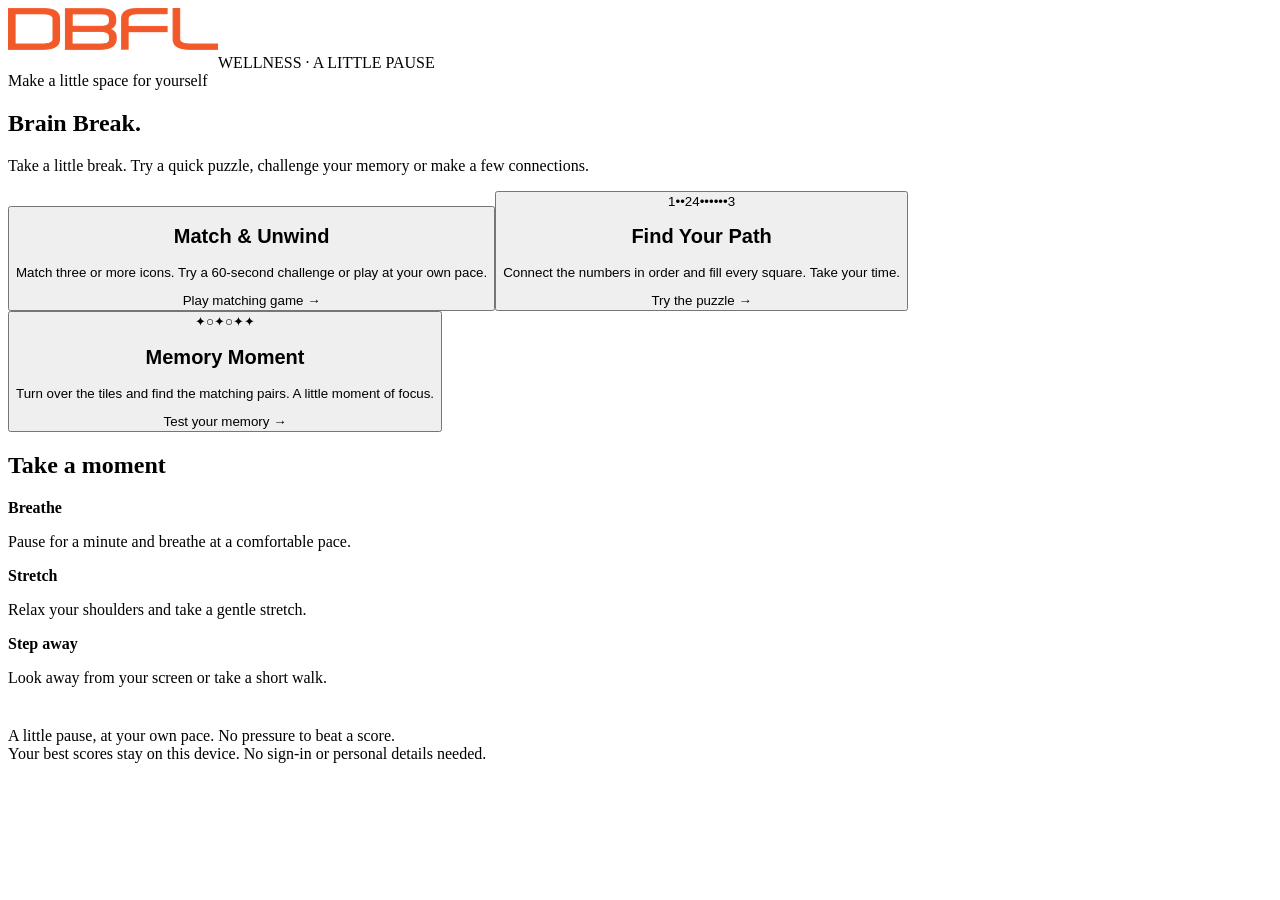
==== template.html @ 32620ccd "Build three branded staff Brain Break games with offline assets and Vercel setup" ====
<!doctype html><html lang="en"><head><meta charset="utf-8"><meta name="viewport" content="width=device-width,initial-scale=1"><meta name="description" content="Three gentle DBFL Brain Break games: matching, number paths and memory pairs."><title>DBFL · Brain Break</title><style>/*CSS*/</style></head><body><main class="shell"><div class="brand"><img class="dbfl-logo" src="[data-uri]" alt="DBFL Consulting Engineers" width="210" height="60"><span>WELLNESS · A LITTLE PAUSE</span></div><section id="home"><header class="hero"><span class="eyebrow">Make a little space for yourself</span><h1>Brain Break.</h1><p>Take a little break. Try a quick puzzle, challenge your memory or make a few connections.</p></header><div class="cards"><button type="button" class="card" data-game="match"><div class="art" id="match-art" aria-hidden="true"></div><h2>Match &amp; Unwind</h2><p>Match three or more icons. Try a 60-second challenge or play at your own pace.</p><span class="cta">Play matching game →</span></button><button type="button" class="card" data-game="path"><div class="art" aria-hidden="true"><div class="mini-path"><span>1</span><span>•</span><span>•</span><span>2</span><span>4</span><span>•</span><span>•</span><span>•</span><span>•</span><span>•</span><span>•</span><span>3</span></div></div><h2>Find Your Path</h2><p>Connect the numbers in order and fill every square. Take your time.</p><span class="cta">Try the puzzle →</span></button><button type="button" class="card" data-game="memory"><div class="art" aria-hidden="true"><div class="mini-memory"><span>✦</span><span>○</span><span>✦</span><span>○</span><span>✦</span><span>✦</span></div></div><h2>Memory Moment</h2><p>Turn over the tiles and find the matching pairs. A little moment of focus.</p><span class="cta">Test your memory →</span></button></div><aside class="wellness"><h2>Take a moment</h2><div class="wellness-grid"><div><strong>Breathe</strong><p>Pause for a minute and breathe at a comfortable pace.</p></div><div><strong>Stretch</strong><p>Relax your shoulders and take a gentle stretch.</p></div><div><strong>Step away</strong><p>Look away from your screen or take a short walk.</p></div></div></aside></section><section id="game" class="game" hidden tabindex="-1" aria-labelledby="title"><div class="game-head"><div><span id="tag" class="eyebrow"></span><h2 id="title"></h2></div><button type="button" class="quiet" id="back">← All games</button></div><p class="instructions" id="instructions"></p><div class="controls" id="settings"></div><div class="stats" id="stats"></div><div class="game-actions"><button type="button" class="primary" id="start">Start →</button><button type="button" class="quiet" id="restart">Start again</button><button type="button" class="quiet" id="undo">Undo</button><button type="button" class="quiet" id="hint">Hint</button></div><div id="board" class="board" aria-label="Game board"></div><p class="status" id="status" role="status"></p><div class="result" id="result" role="status" hidden></div></section><footer class="footer"><img class="esf-slogan" src="[data-uri]" alt="Engineering Sustainable Futures" width="355" height="20"><br>A little pause, at your own pace. No pressure to beat a score.<br>Your best scores stay on this device. No sign-in or personal details needed.</footer></main><script>/*ENGINE*/</script><script>/*PATH*/</script><script>/*APP*/</script></body></html>
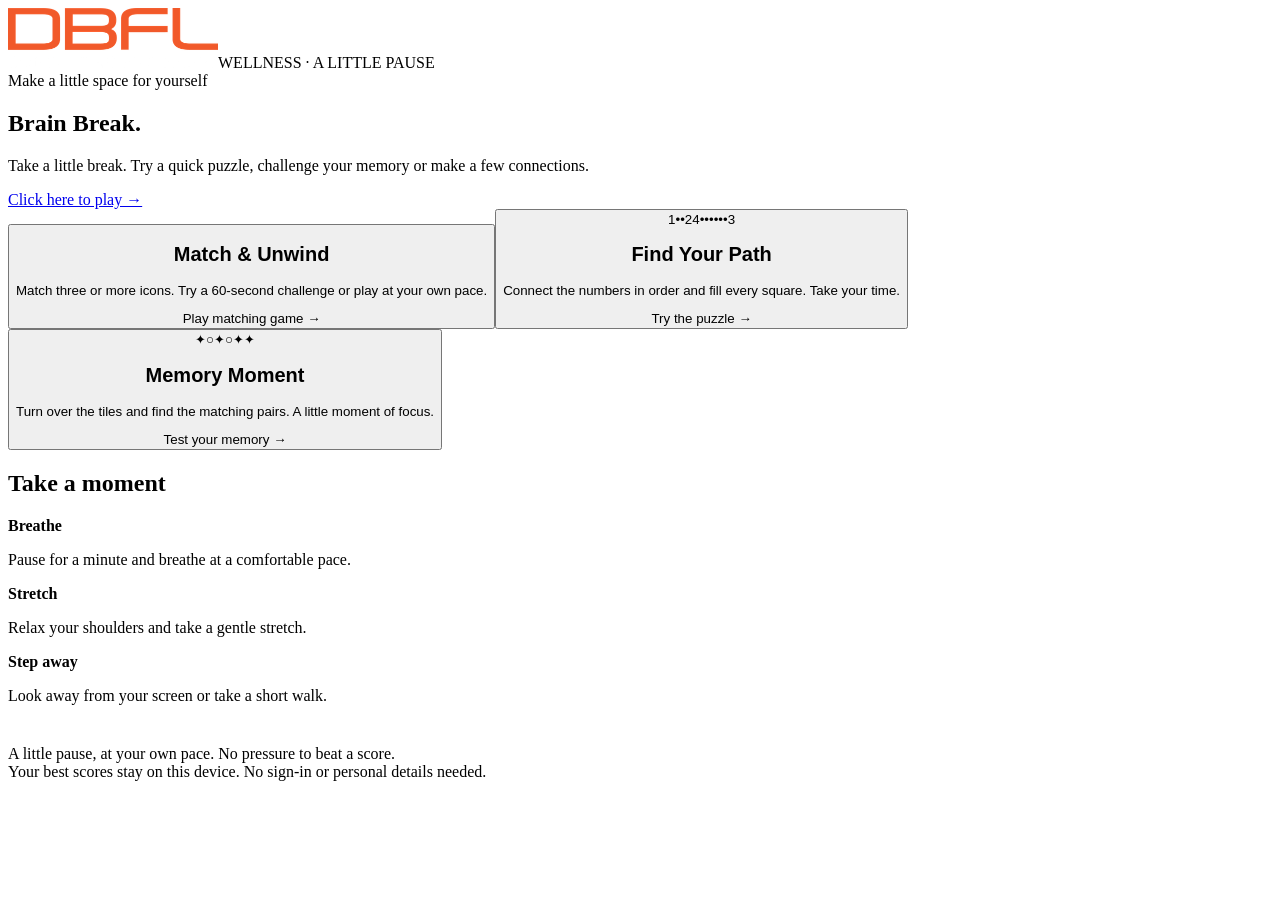
==== commit 69f5c09b: "Add full-width play header, path times and result copying; document private staff leaderboards" ====
--- a/template.html
+++ b/template.html
@@ -1 +1 @@
-<!doctype html><html lang="en"><head><meta charset="utf-8"><meta name="viewport" content="width=device-width,initial-scale=1"><meta name="description" content="Three gentle DBFL Brain Break games: matching, number paths and memory pairs."><title>DBFL · Brain Break</title><style>/*CSS*/</style></head><body><main class="shell"><div class="brand"><img class="dbfl-logo" src="[data-uri]" alt="DBFL Consulting Engineers" width="210" height="60"><span>WELLNESS · A LITTLE PAUSE</span></div><section id="home"><header class="hero"><span class="eyebrow">Make a little space for yourself</span><h1>Brain Break.</h1><p>Take a little break. Try a quick puzzle, challenge your memory or make a few connections.</p></header><div class="cards"><button type="button" class="card" data-game="match"><div class="art" id="match-art" aria-hidden="true"></div><h2>Match &amp; Unwind</h2><p>Match three or more icons. Try a 60-second challenge or play at your own pace.</p><span class="cta">Play matching game →</span></button><button type="button" class="card" data-game="path"><div class="art" aria-hidden="true"><div class="mini-path"><span>1</span><span>•</span><span>•</span><span>2</span><span>4</span><span>•</span><span>•</span><span>•</span><span>•</span><span>•</span><span>•</span><span>3</span></div></div><h2>Find Your Path</h2><p>Connect the numbers in order and fill every square. Take your time.</p><span class="cta">Try the puzzle →</span></button><button type="button" class="card" data-game="memory"><div class="art" aria-hidden="true"><div class="mini-memory"><span>✦</span><span>○</span><span>✦</span><span>○</span><span>✦</span><span>✦</span></div></div><h2>Memory Moment</h2><p>Turn over the tiles and find the matching pairs. A little moment of focus.</p><span class="cta">Test your memory →</span></button></div><aside class="wellness"><h2>Take a moment</h2><div class="wellness-grid"><div><strong>Breathe</strong><p>Pause for a minute and breathe at a comfortable pace.</p></div><div><strong>Stretch</strong><p>Relax your shoulders and take a gentle stretch.</p></div><div><strong>Step away</strong><p>Look away from your screen or take a short walk.</p></div></div></aside></section><section id="game" class="game" hidden tabindex="-1" aria-labelledby="title"><div class="game-head"><div><span id="tag" class="eyebrow"></span><h2 id="title"></h2></div><button type="button" class="quiet" id="back">← All games</button></div><p class="instructions" id="instructions"></p><div class="controls" id="settings"></div><div class="stats" id="stats"></div><div class="game-actions"><button type="button" class="primary" id="start">Start →</button><button type="button" class="quiet" id="restart">Start again</button><button type="button" class="quiet" id="undo">Undo</button><button type="button" class="quiet" id="hint">Hint</button></div><div id="board" class="board" aria-label="Game board"></div><p class="status" id="status" role="status"></p><div class="result" id="result" role="status" hidden></div></section><footer class="footer"><img class="esf-slogan" src="[data-uri]" alt="Engineering Sustainable Futures" width="355" height="20"><br>A little pause, at your own pace. No pressure to beat a score.<br>Your best scores stay on this device. No sign-in or personal details needed.</footer></main><script>/*ENGINE*/</script><script>/*PATH*/</script><script>/*APP*/</script></body></html>
+<!doctype html><html lang="en"><head><meta charset="utf-8"><meta name="viewport" content="width=device-width,initial-scale=1"><meta name="description" content="Three gentle DBFL Brain Break games: matching, number paths and memory pairs."><title>DBFL · Brain Break</title><style>/*CSS*/</style></head><body><main class="shell"><div class="brand"><img class="dbfl-logo" src="[data-uri]" alt="DBFL Consulting Engineers" width="210" height="60"><span>WELLNESS · A LITTLE PAUSE</span></div><section id="home"><header class="hero"><span class="eyebrow">Make a little space for yourself</span><h1>Brain Break.</h1><p>Take a little break. Try a quick puzzle, challenge your memory or make a few connections.</p><a class="primary hero-play" href="#challenges">Click here to play →</a></header><div class="cards" id="challenges"><button type="button" class="card" data-game="match"><div class="art" id="match-art" aria-hidden="true"></div><h2>Match &amp; Unwind</h2><p>Match three or more icons. Try a 60-second challenge or play at your own pace.</p><span class="cta">Play matching game →</span></button><button type="button" class="card" data-game="path"><div class="art" aria-hidden="true"><div class="mini-path"><span>1</span><span>•</span><span>•</span><span>2</span><span>4</span><span>•</span><span>•</span><span>•</span><span>•</span><span>•</span><span>•</span><span>3</span></div></div><h2>Find Your Path</h2><p>Connect the numbers in order and fill every square. Take your time.</p><span class="cta">Try the puzzle →</span></button><button type="button" class="card" data-game="memory"><div class="art" aria-hidden="true"><div class="mini-memory"><span>✦</span><span>○</span><span>✦</span><span>○</span><span>✦</span><span>✦</span></div></div><h2>Memory Moment</h2><p>Turn over the tiles and find the matching pairs. A little moment of focus.</p><span class="cta">Test your memory →</span></button></div><aside class="wellness"><h2>Take a moment</h2><div class="wellness-grid"><div><strong>Breathe</strong><p>Pause for a minute and breathe at a comfortable pace.</p></div><div><strong>Stretch</strong><p>Relax your shoulders and take a gentle stretch.</p></div><div><strong>Step away</strong><p>Look away from your screen or take a short walk.</p></div></div></aside></section><section id="game" class="game" hidden tabindex="-1" aria-labelledby="title"><div class="game-head"><div><span id="tag" class="eyebrow"></span><h2 id="title"></h2></div><button type="button" class="quiet" id="back">← All games</button></div><p class="instructions" id="instructions"></p><div class="controls" id="settings"></div><div class="stats" id="stats"></div><div class="game-actions"><button type="button" class="primary" id="start">Start →</button><button type="button" class="quiet" id="restart">Start again</button><button type="button" class="quiet" id="undo">Undo</button><button type="button" class="quiet" id="hint">Hint</button><button type="button" class="quiet" id="copy-result" hidden>Copy my result</button></div><div id="board" class="board" aria-label="Game board"></div><p class="status" id="status" role="status"></p><div class="result" id="result" role="status" hidden></div></section><footer class="footer"><img class="esf-slogan" src="[data-uri]" alt="Engineering Sustainable Futures" width="355" height="20"><br>A little pause, at your own pace. No pressure to beat a score.<br>Your best scores stay on this device. No sign-in or personal details needed.</footer></main><script>/*ENGINE*/</script><script>/*PATH*/</script><script>/*APP*/</script></body></html>
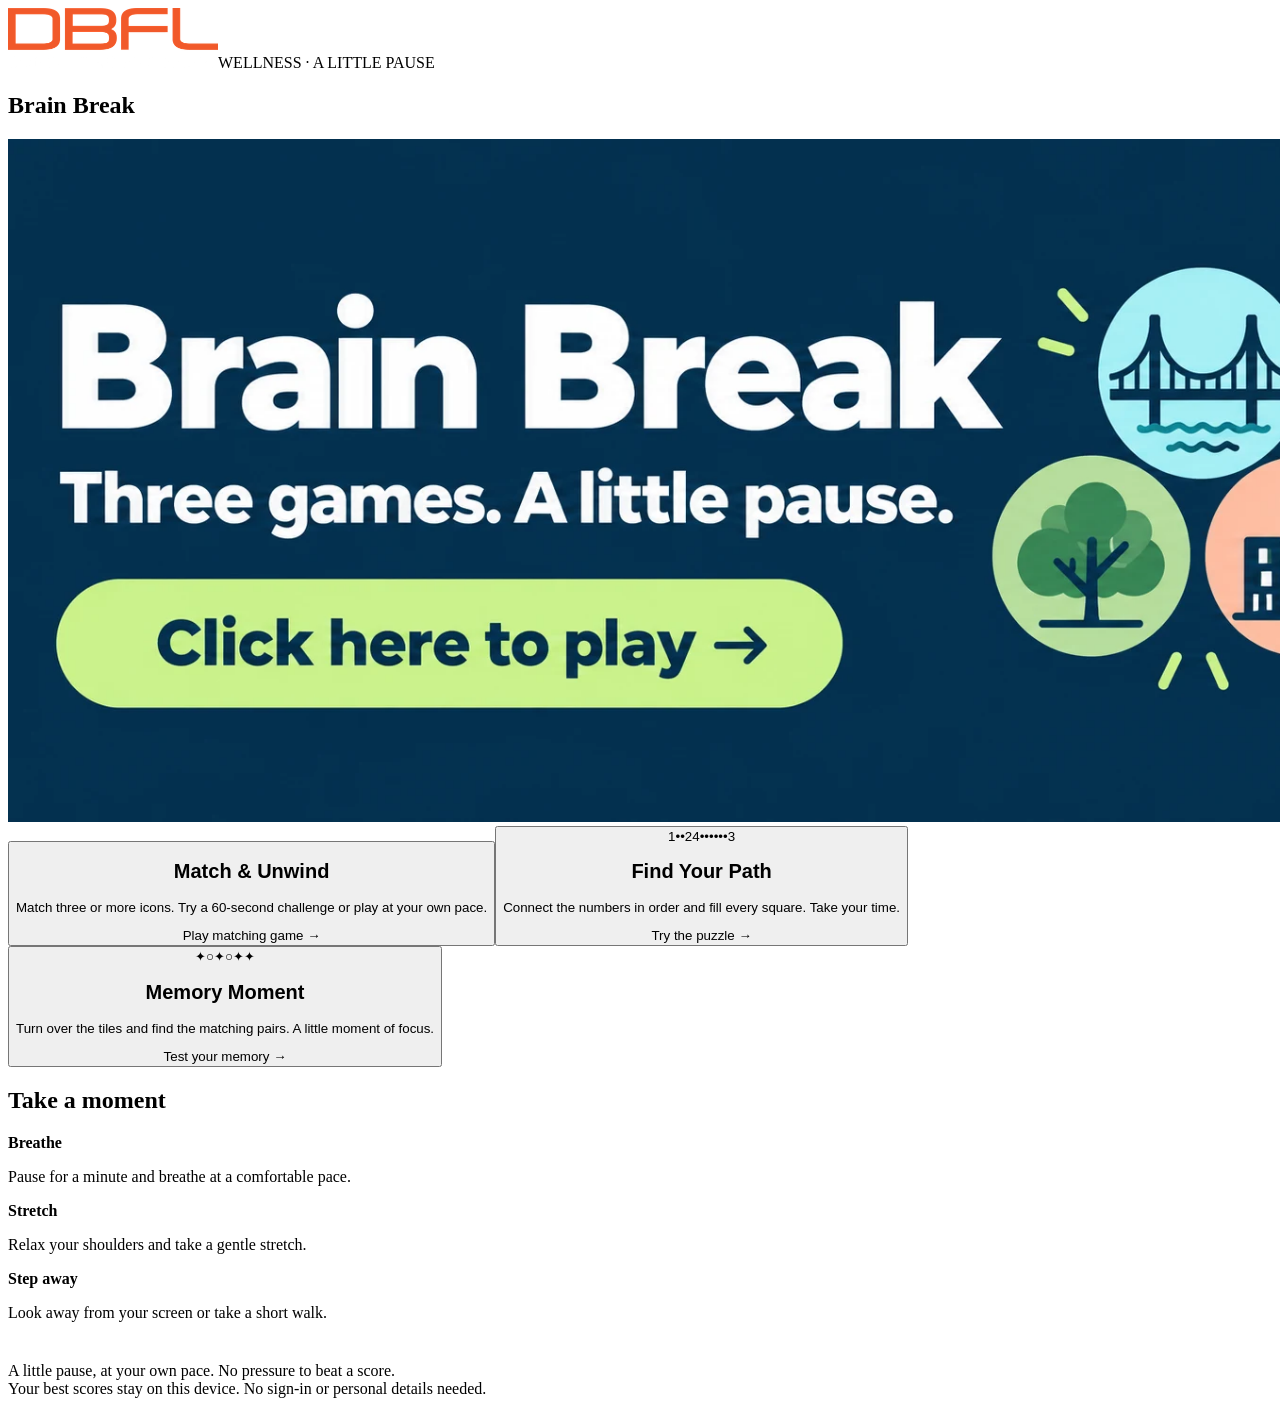
==== commit 1f1eaac3: "Replace plain header block with full-width Brain Break artwork" ====
--- a/template.html
+++ b/template.html
@@ -1 +1 @@
-<!doctype html><html lang="en"><head><meta charset="utf-8"><meta name="viewport" content="width=device-width,initial-scale=1"><meta name="description" content="Three gentle DBFL Brain Break games: matching, number paths and memory pairs."><title>DBFL · Brain Break</title><style>/*CSS*/</style></head><body><main class="shell"><div class="brand"><img class="dbfl-logo" src="[data-uri]" alt="DBFL Consulting Engineers" width="210" height="60"><span>WELLNESS · A LITTLE PAUSE</span></div><section id="home"><header class="hero"><span class="eyebrow">Make a little space for yourself</span><h1>Brain Break.</h1><p>Take a little break. Try a quick puzzle, challenge your memory or make a few connections.</p><a class="primary hero-play" href="#challenges">Click here to play →</a></header><div class="cards" id="challenges"><button type="button" class="card" data-game="match"><div class="art" id="match-art" aria-hidden="true"></div><h2>Match &amp; Unwind</h2><p>Match three or more icons. Try a 60-second challenge or play at your own pace.</p><span class="cta">Play matching game →</span></button><button type="button" class="card" data-game="path"><div class="art" aria-hidden="true"><div class="mini-path"><span>1</span><span>•</span><span>•</span><span>2</span><span>4</span><span>•</span><span>•</span><span>•</span><span>•</span><span>•</span><span>•</span><span>3</span></div></div><h2>Find Your Path</h2><p>Connect the numbers in order and fill every square. Take your time.</p><span class="cta">Try the puzzle →</span></button><button type="button" class="card" data-game="memory"><div class="art" aria-hidden="true"><div class="mini-memory"><span>✦</span><span>○</span><span>✦</span><span>○</span><span>✦</span><span>✦</span></div></div><h2>Memory Moment</h2><p>Turn over the tiles and find the matching pairs. A little moment of focus.</p><span class="cta">Test your memory →</span></button></div><aside class="wellness"><h2>Take a moment</h2><div class="wellness-grid"><div><strong>Breathe</strong><p>Pause for a minute and breathe at a comfortable pace.</p></div><div><strong>Stretch</strong><p>Relax your shoulders and take a gentle stretch.</p></div><div><strong>Step away</strong><p>Look away from your screen or take a short walk.</p></div></div></aside></section><section id="game" class="game" hidden tabindex="-1" aria-labelledby="title"><div class="game-head"><div><span id="tag" class="eyebrow"></span><h2 id="title"></h2></div><button type="button" class="quiet" id="back">← All games</button></div><p class="instructions" id="instructions"></p><div class="controls" id="settings"></div><div class="stats" id="stats"></div><div class="game-actions"><button type="button" class="primary" id="start">Start →</button><button type="button" class="quiet" id="restart">Start again</button><button type="button" class="quiet" id="undo">Undo</button><button type="button" class="quiet" id="hint">Hint</button><button type="button" class="quiet" id="copy-result" hidden>Copy my result</button></div><div id="board" class="board" aria-label="Game board"></div><p class="status" id="status" role="status"></p><div class="result" id="result" role="status" hidden></div></section><footer class="footer"><img class="esf-slogan" src="[data-uri]" alt="Engineering Sustainable Futures" width="355" height="20"><br>A little pause, at your own pace. No pressure to beat a score.<br>Your best scores stay on this device. No sign-in or personal details needed.</footer></main><script>/*ENGINE*/</script><script>/*PATH*/</script><script>/*APP*/</script></body></html>
+<!doctype html><html lang="en"><head><meta charset="utf-8"><meta name="viewport" content="width=device-width,initial-scale=1"><meta name="description" content="Three gentle DBFL Brain Break games: matching, number paths and memory pairs."><title>DBFL · Brain Break</title><style>/*CSS*/</style></head><body><main class="shell"><div class="brand"><img class="dbfl-logo" src="[data-uri]" alt="DBFL Consulting Engineers" width="210" height="60"><span>WELLNESS · A LITTLE PAUSE</span></div><section id="home"><header class="hero"><h1 class="sr-only">Brain Break</h1><a class="hero-banner" href="#challenges" aria-label="Brain Break — click here to choose a game"><img src="[data-uri]" width="2048" height="683" alt="Brain Break. Three games. A little pause. Click here to play."></a></header><div class="cards" id="challenges"><button type="button" class="card" data-game="match"><div class="art" id="match-art" aria-hidden="true"></div><h2>Match &amp; Unwind</h2><p>Match three or more icons. Try a 60-second challenge or play at your own pace.</p><span class="cta">Play matching game →</span></button><button type="button" class="card" data-game="path"><div class="art" aria-hidden="true"><div class="mini-path"><span>1</span><span>•</span><span>•</span><span>2</span><span>4</span><span>•</span><span>•</span><span>•</span><span>•</span><span>•</span><span>•</span><span>3</span></div></div><h2>Find Your Path</h2><p>Connect the numbers in order and fill every square. Take your time.</p><span class="cta">Try the puzzle →</span></button><button type="button" class="card" data-game="memory"><div class="art" aria-hidden="true"><div class="mini-memory"><span>✦</span><span>○</span><span>✦</span><span>○</span><span>✦</span><span>✦</span></div></div><h2>Memory Moment</h2><p>Turn over the tiles and find the matching pairs. A little moment of focus.</p><span class="cta">Test your memory →</span></button></div><aside class="wellness"><h2>Take a moment</h2><div class="wellness-grid"><div><strong>Breathe</strong><p>Pause for a minute and breathe at a comfortable pace.</p></div><div><strong>Stretch</strong><p>Relax your shoulders and take a gentle stretch.</p></div><div><strong>Step away</strong><p>Look away from your screen or take a short walk.</p></div></div></aside></section><section id="game" class="game" hidden tabindex="-1" aria-labelledby="title"><div class="game-head"><div><span id="tag" class="eyebrow"></span><h2 id="title"></h2></div><button type="button" class="quiet" id="back">← All games</button></div><p class="instructions" id="instructions"></p><div class="controls" id="settings"></div><div class="stats" id="stats"></div><div class="game-actions"><button type="button" class="primary" id="start">Start →</button><button type="button" class="quiet" id="restart">Start again</button><button type="button" class="quiet" id="undo">Undo</button><button type="button" class="quiet" id="hint">Hint</button><button type="button" class="quiet" id="copy-result" hidden>Copy my result</button></div><div id="board" class="board" aria-label="Game board"></div><p class="status" id="status" role="status"></p><div class="result" id="result" role="status" hidden></div></section><footer class="footer"><img class="esf-slogan" src="[data-uri]" alt="Engineering Sustainable Futures" width="355" height="20"><br>A little pause, at your own pace. No pressure to beat a score.<br>Your best scores stay on this device. No sign-in or personal details needed.</footer></main><script>/*ENGINE*/</script><script>/*PATH*/</script><script>/*APP*/</script></body></html>
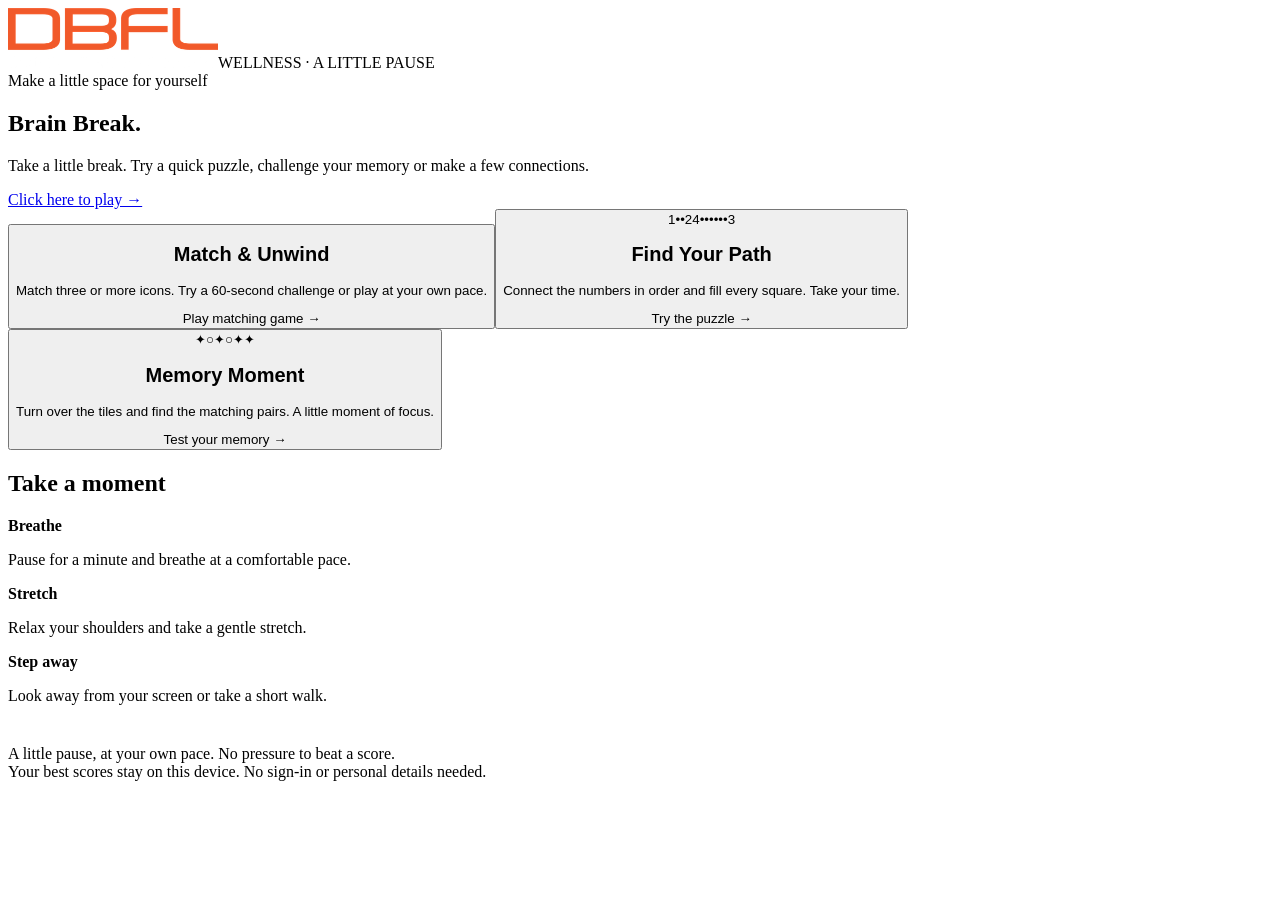
==== commit 12b2b032: "Restore original text header and add space below DBFL logo" ====
--- a/template.html
+++ b/template.html
@@ -1 +1 @@
-<!doctype html><html lang="en"><head><meta charset="utf-8"><meta name="viewport" content="width=device-width,initial-scale=1"><meta name="description" content="Three gentle DBFL Brain Break games: matching, number paths and memory pairs."><title>DBFL · Brain Break</title><style>/*CSS*/</style></head><body><main class="shell"><div class="brand"><img class="dbfl-logo" src="[data-uri]" alt="DBFL Consulting Engineers" width="210" height="60"><span>WELLNESS · A LITTLE PAUSE</span></div><section id="home"><header class="hero"><h1 class="sr-only">Brain Break</h1><a class="hero-banner" href="#challenges" aria-label="Brain Break — click here to choose a game"><img src="[data-uri]" width="2048" height="683" alt="Brain Break. Three games. A little pause. Click here to play."></a></header><div class="cards" id="challenges"><button type="button" class="card" data-game="match"><div class="art" id="match-art" aria-hidden="true"></div><h2>Match &amp; Unwind</h2><p>Match three or more icons. Try a 60-second challenge or play at your own pace.</p><span class="cta">Play matching game →</span></button><button type="button" class="card" data-game="path"><div class="art" aria-hidden="true"><div class="mini-path"><span>1</span><span>•</span><span>•</span><span>2</span><span>4</span><span>•</span><span>•</span><span>•</span><span>•</span><span>•</span><span>•</span><span>3</span></div></div><h2>Find Your Path</h2><p>Connect the numbers in order and fill every square. Take your time.</p><span class="cta">Try the puzzle →</span></button><button type="button" class="card" data-game="memory"><div class="art" aria-hidden="true"><div class="mini-memory"><span>✦</span><span>○</span><span>✦</span><span>○</span><span>✦</span><span>✦</span></div></div><h2>Memory Moment</h2><p>Turn over the tiles and find the matching pairs. A little moment of focus.</p><span class="cta">Test your memory →</span></button></div><aside class="wellness"><h2>Take a moment</h2><div class="wellness-grid"><div><strong>Breathe</strong><p>Pause for a minute and breathe at a comfortable pace.</p></div><div><strong>Stretch</strong><p>Relax your shoulders and take a gentle stretch.</p></div><div><strong>Step away</strong><p>Look away from your screen or take a short walk.</p></div></div></aside></section><section id="game" class="game" hidden tabindex="-1" aria-labelledby="title"><div class="game-head"><div><span id="tag" class="eyebrow"></span><h2 id="title"></h2></div><button type="button" class="quiet" id="back">← All games</button></div><p class="instructions" id="instructions"></p><div class="controls" id="settings"></div><div class="stats" id="stats"></div><div class="game-actions"><button type="button" class="primary" id="start">Start →</button><button type="button" class="quiet" id="restart">Start again</button><button type="button" class="quiet" id="undo">Undo</button><button type="button" class="quiet" id="hint">Hint</button><button type="button" class="quiet" id="copy-result" hidden>Copy my result</button></div><div id="board" class="board" aria-label="Game board"></div><p class="status" id="status" role="status"></p><div class="result" id="result" role="status" hidden></div></section><footer class="footer"><img class="esf-slogan" src="[data-uri]" alt="Engineering Sustainable Futures" width="355" height="20"><br>A little pause, at your own pace. No pressure to beat a score.<br>Your best scores stay on this device. No sign-in or personal details needed.</footer></main><script>/*ENGINE*/</script><script>/*PATH*/</script><script>/*APP*/</script></body></html>
+<!doctype html><html lang="en"><head><meta charset="utf-8"><meta name="viewport" content="width=device-width,initial-scale=1"><meta name="description" content="Three gentle DBFL Brain Break games: matching, number paths and memory pairs."><title>DBFL · Brain Break</title><style>/*CSS*/</style></head><body><main class="shell"><div class="brand"><img class="dbfl-logo" src="[data-uri]" alt="DBFL Consulting Engineers" width="210" height="60"><span>WELLNESS · A LITTLE PAUSE</span></div><section id="home"><header class="hero"><span class="eyebrow">Make a little space for yourself</span><h1>Brain Break.</h1><p>Take a little break. Try a quick puzzle, challenge your memory or make a few connections.</p><a class="primary hero-play" href="#challenges">Click here to play →</a></header><div class="cards" id="challenges"><button type="button" class="card" data-game="match"><div class="art" id="match-art" aria-hidden="true"></div><h2>Match &amp; Unwind</h2><p>Match three or more icons. Try a 60-second challenge or play at your own pace.</p><span class="cta">Play matching game →</span></button><button type="button" class="card" data-game="path"><div class="art" aria-hidden="true"><div class="mini-path"><span>1</span><span>•</span><span>•</span><span>2</span><span>4</span><span>•</span><span>•</span><span>•</span><span>•</span><span>•</span><span>•</span><span>3</span></div></div><h2>Find Your Path</h2><p>Connect the numbers in order and fill every square. Take your time.</p><span class="cta">Try the puzzle →</span></button><button type="button" class="card" data-game="memory"><div class="art" aria-hidden="true"><div class="mini-memory"><span>✦</span><span>○</span><span>✦</span><span>○</span><span>✦</span><span>✦</span></div></div><h2>Memory Moment</h2><p>Turn over the tiles and find the matching pairs. A little moment of focus.</p><span class="cta">Test your memory →</span></button></div><aside class="wellness"><h2>Take a moment</h2><div class="wellness-grid"><div><strong>Breathe</strong><p>Pause for a minute and breathe at a comfortable pace.</p></div><div><strong>Stretch</strong><p>Relax your shoulders and take a gentle stretch.</p></div><div><strong>Step away</strong><p>Look away from your screen or take a short walk.</p></div></div></aside></section><section id="game" class="game" hidden tabindex="-1" aria-labelledby="title"><div class="game-head"><div><span id="tag" class="eyebrow"></span><h2 id="title"></h2></div><button type="button" class="quiet" id="back">← All games</button></div><p class="instructions" id="instructions"></p><div class="controls" id="settings"></div><div class="stats" id="stats"></div><div class="game-actions"><button type="button" class="primary" id="start">Start →</button><button type="button" class="quiet" id="restart">Start again</button><button type="button" class="quiet" id="undo">Undo</button><button type="button" class="quiet" id="hint">Hint</button><button type="button" class="quiet" id="copy-result" hidden>Copy my result</button></div><div id="board" class="board" aria-label="Game board"></div><p class="status" id="status" role="status"></p><div class="result" id="result" role="status" hidden></div></section><footer class="footer"><img class="esf-slogan" src="[data-uri]" alt="Engineering Sustainable Futures" width="355" height="20"><br>A little pause, at your own pace. No pressure to beat a score.<br>Your best scores stay on this device. No sign-in or personal details needed.</footer></main><script>/*ENGINE*/</script><script>/*PATH*/</script><script>/*APP*/</script></body></html>
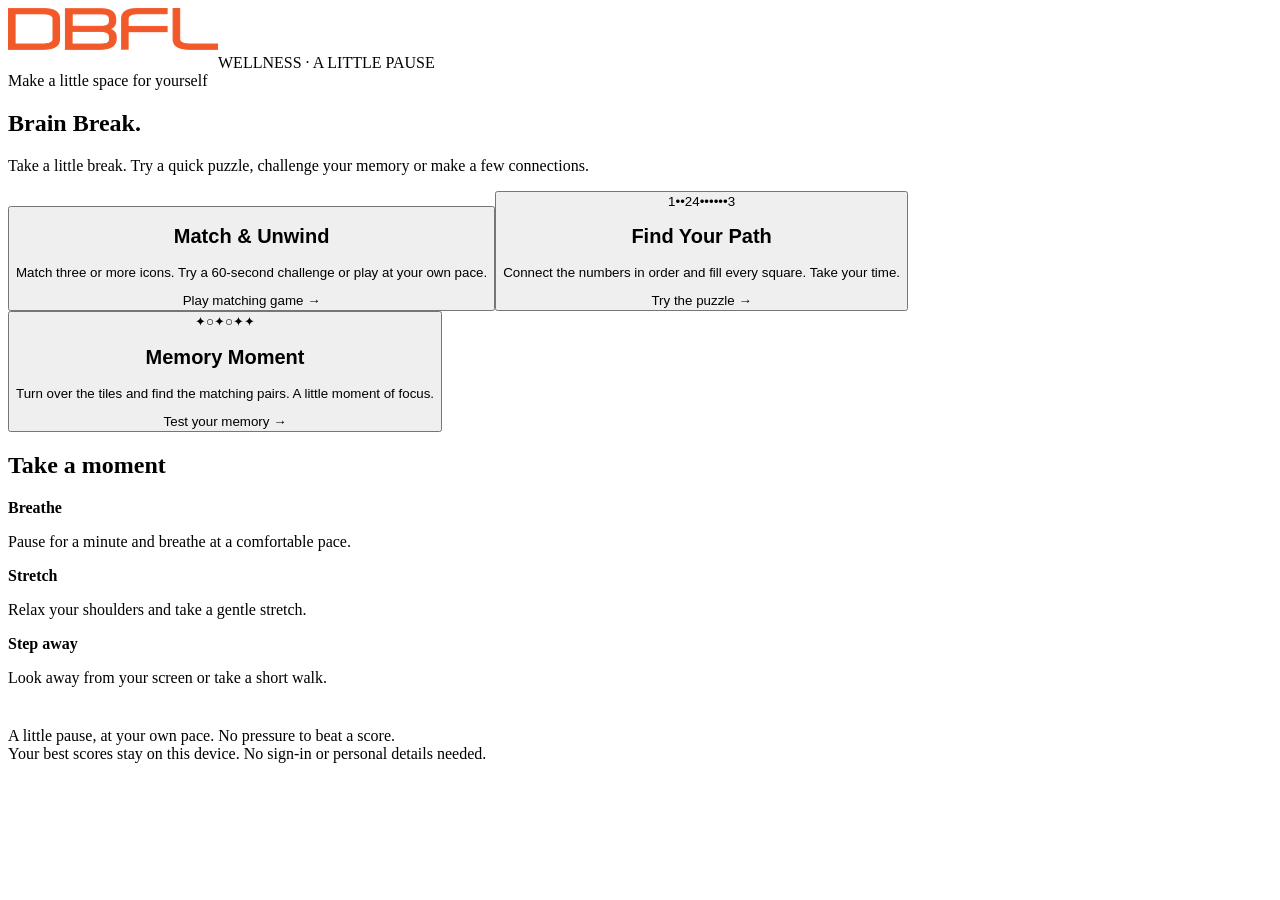
==== commit 53f35e92: "Remove redundant click-to-play button from game hub" ====
--- a/template.html
+++ b/template.html
@@ -1 +1 @@
-<!doctype html><html lang="en"><head><meta charset="utf-8"><meta name="viewport" content="width=device-width,initial-scale=1"><meta name="description" content="Three gentle DBFL Brain Break games: matching, number paths and memory pairs."><title>DBFL · Brain Break</title><style>/*CSS*/</style></head><body><main class="shell"><div class="brand"><img class="dbfl-logo" src="[data-uri]" alt="DBFL Consulting Engineers" width="210" height="60"><span>WELLNESS · A LITTLE PAUSE</span></div><section id="home"><header class="hero"><span class="eyebrow">Make a little space for yourself</span><h1>Brain Break.</h1><p>Take a little break. Try a quick puzzle, challenge your memory or make a few connections.</p><a class="primary hero-play" href="#challenges">Click here to play →</a></header><div class="cards" id="challenges"><button type="button" class="card" data-game="match"><div class="art" id="match-art" aria-hidden="true"></div><h2>Match &amp; Unwind</h2><p>Match three or more icons. Try a 60-second challenge or play at your own pace.</p><span class="cta">Play matching game →</span></button><button type="button" class="card" data-game="path"><div class="art" aria-hidden="true"><div class="mini-path"><span>1</span><span>•</span><span>•</span><span>2</span><span>4</span><span>•</span><span>•</span><span>•</span><span>•</span><span>•</span><span>•</span><span>3</span></div></div><h2>Find Your Path</h2><p>Connect the numbers in order and fill every square. Take your time.</p><span class="cta">Try the puzzle →</span></button><button type="button" class="card" data-game="memory"><div class="art" aria-hidden="true"><div class="mini-memory"><span>✦</span><span>○</span><span>✦</span><span>○</span><span>✦</span><span>✦</span></div></div><h2>Memory Moment</h2><p>Turn over the tiles and find the matching pairs. A little moment of focus.</p><span class="cta">Test your memory →</span></button></div><aside class="wellness"><h2>Take a moment</h2><div class="wellness-grid"><div><strong>Breathe</strong><p>Pause for a minute and breathe at a comfortable pace.</p></div><div><strong>Stretch</strong><p>Relax your shoulders and take a gentle stretch.</p></div><div><strong>Step away</strong><p>Look away from your screen or take a short walk.</p></div></div></aside></section><section id="game" class="game" hidden tabindex="-1" aria-labelledby="title"><div class="game-head"><div><span id="tag" class="eyebrow"></span><h2 id="title"></h2></div><button type="button" class="quiet" id="back">← All games</button></div><p class="instructions" id="instructions"></p><div class="controls" id="settings"></div><div class="stats" id="stats"></div><div class="game-actions"><button type="button" class="primary" id="start">Start →</button><button type="button" class="quiet" id="restart">Start again</button><button type="button" class="quiet" id="undo">Undo</button><button type="button" class="quiet" id="hint">Hint</button><button type="button" class="quiet" id="copy-result" hidden>Copy my result</button></div><div id="board" class="board" aria-label="Game board"></div><p class="status" id="status" role="status"></p><div class="result" id="result" role="status" hidden></div></section><footer class="footer"><img class="esf-slogan" src="[data-uri]" alt="Engineering Sustainable Futures" width="355" height="20"><br>A little pause, at your own pace. No pressure to beat a score.<br>Your best scores stay on this device. No sign-in or personal details needed.</footer></main><script>/*ENGINE*/</script><script>/*PATH*/</script><script>/*APP*/</script></body></html>
+<!doctype html><html lang="en"><head><meta charset="utf-8"><meta name="viewport" content="width=device-width,initial-scale=1"><meta name="description" content="Three gentle DBFL Brain Break games: matching, number paths and memory pairs."><title>DBFL · Brain Break</title><style>/*CSS*/</style></head><body><main class="shell"><div class="brand"><img class="dbfl-logo" src="[data-uri]" alt="DBFL Consulting Engineers" width="210" height="60"><span>WELLNESS · A LITTLE PAUSE</span></div><section id="home"><header class="hero"><span class="eyebrow">Make a little space for yourself</span><h1>Brain Break.</h1><p>Take a little break. Try a quick puzzle, challenge your memory or make a few connections.</p></header><div class="cards" id="challenges"><button type="button" class="card" data-game="match"><div class="art" id="match-art" aria-hidden="true"></div><h2>Match &amp; Unwind</h2><p>Match three or more icons. Try a 60-second challenge or play at your own pace.</p><span class="cta">Play matching game →</span></button><button type="button" class="card" data-game="path"><div class="art" aria-hidden="true"><div class="mini-path"><span>1</span><span>•</span><span>•</span><span>2</span><span>4</span><span>•</span><span>•</span><span>•</span><span>•</span><span>•</span><span>•</span><span>3</span></div></div><h2>Find Your Path</h2><p>Connect the numbers in order and fill every square. Take your time.</p><span class="cta">Try the puzzle →</span></button><button type="button" class="card" data-game="memory"><div class="art" aria-hidden="true"><div class="mini-memory"><span>✦</span><span>○</span><span>✦</span><span>○</span><span>✦</span><span>✦</span></div></div><h2>Memory Moment</h2><p>Turn over the tiles and find the matching pairs. A little moment of focus.</p><span class="cta">Test your memory →</span></button></div><aside class="wellness"><h2>Take a moment</h2><div class="wellness-grid"><div><strong>Breathe</strong><p>Pause for a minute and breathe at a comfortable pace.</p></div><div><strong>Stretch</strong><p>Relax your shoulders and take a gentle stretch.</p></div><div><strong>Step away</strong><p>Look away from your screen or take a short walk.</p></div></div></aside></section><section id="game" class="game" hidden tabindex="-1" aria-labelledby="title"><div class="game-head"><div><span id="tag" class="eyebrow"></span><h2 id="title"></h2></div><button type="button" class="quiet" id="back">← All games</button></div><p class="instructions" id="instructions"></p><div class="controls" id="settings"></div><div class="stats" id="stats"></div><div class="game-actions"><button type="button" class="primary" id="start">Start →</button><button type="button" class="quiet" id="restart">Start again</button><button type="button" class="quiet" id="undo">Undo</button><button type="button" class="quiet" id="hint">Hint</button><button type="button" class="quiet" id="copy-result" hidden>Copy my result</button></div><div id="board" class="board" aria-label="Game board"></div><p class="status" id="status" role="status"></p><div class="result" id="result" role="status" hidden></div></section><footer class="footer"><img class="esf-slogan" src="[data-uri]" alt="Engineering Sustainable Futures" width="355" height="20"><br>A little pause, at your own pace. No pressure to beat a score.<br>Your best scores stay on this device. No sign-in or personal details needed.</footer></main><script>/*ENGINE*/</script><script>/*PATH*/</script><script>/*APP*/</script></body></html>
